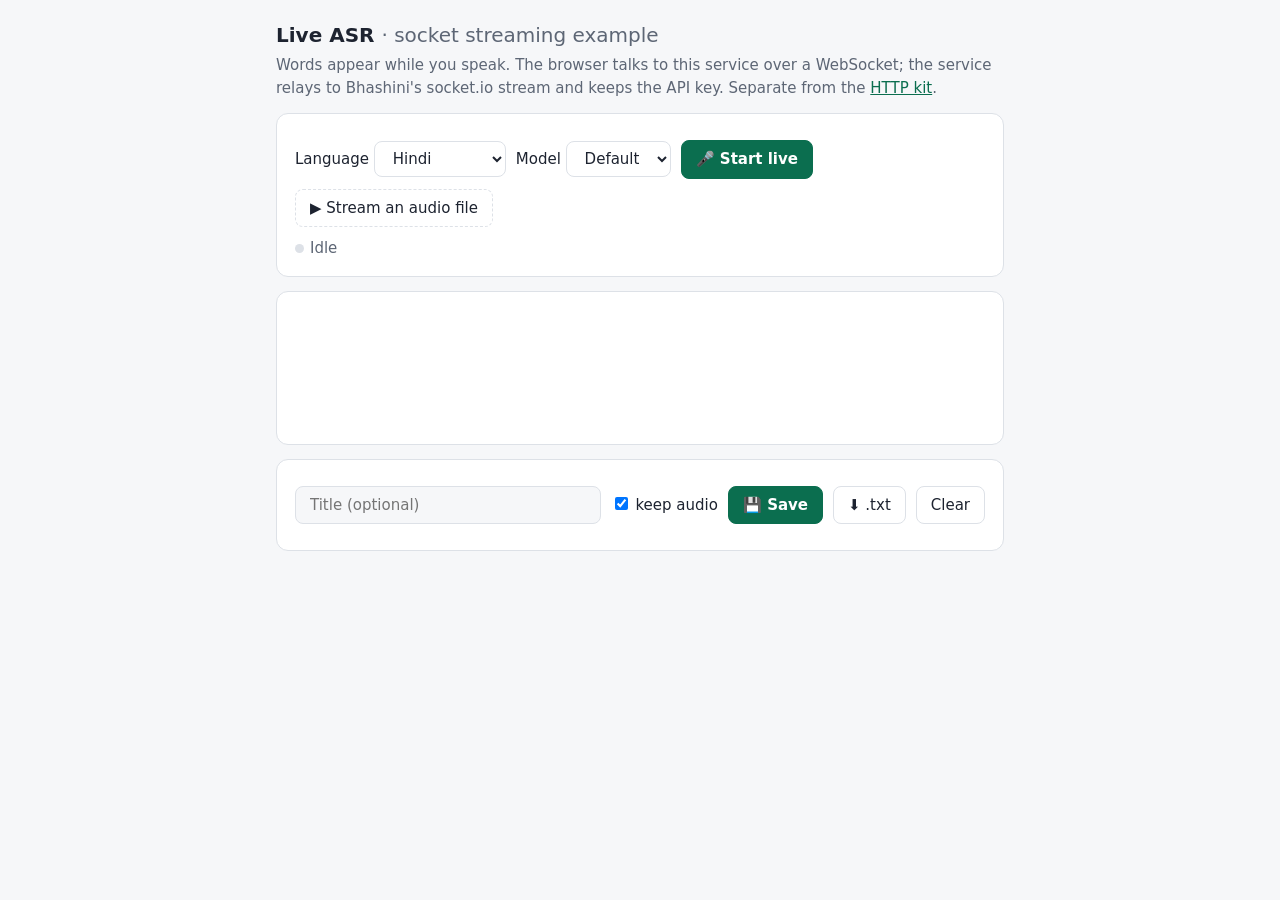
==== web/stream/index.html @ c5737dba "Let people pick Bhashini models per service - server/models.py: catalog of every model in Bhashini's" ====
<!doctype html>
<html lang="en">
<head>
    <meta charset="utf-8">
    <meta name="viewport" content="width=device-width, initial-scale=1">
    <title>Live ASR Stream</title>
    <style>
        :root { --bg: #f6f7f9; --panel: #fff; --text: #1d2330; --muted: #5d6675; --line: #dde1e7; --accent: #0b6e4f; --on-accent: #fff; --warn: #a33b20; --soft: #e9f4ef; color-scheme: light; }
        @media (prefers-color-scheme: dark) {
            :root { --bg: #12151a; --panel: #1b2027; --text: #e6e9ee; --muted: #9aa3b1; --line: #2d343e; --accent: #3fb68b; --on-accent: #0d1a14; --warn: #ff8f70; --soft: #1d2d27; color-scheme: dark; }
        }
        * { box-sizing: border-box; }
        body { margin: 0; background: var(--bg); color: var(--text); font: 15px/1.5 system-ui, -apple-system, "Segoe UI", "Noto Sans", sans-serif; }
        main { max-width: 760px; margin: 0 auto; padding: 20px 16px 60px; }
        h1 { font-size: 20px; margin: 0 0 4px; }
        p { color: var(--muted); margin: 4px 0 14px; }
        .card { background: var(--panel); border: 1px solid var(--line); border-radius: 12px; padding: 16px 18px; margin-bottom: 14px; }
        .row { display: flex; flex-wrap: wrap; gap: 10px; align-items: center; margin: 10px 0; }
        button, select, input, label.file { font: inherit; color: inherit; border: 1px solid var(--line); background: var(--panel); padding: 7px 14px; border-radius: 8px; }
        button { cursor: pointer; }
        button.primary { background: var(--accent); border-color: var(--accent); color: var(--on-accent); font-weight: 600; }
        button.live { background: var(--warn); border-color: var(--warn); color: #fff; }
        button:disabled { opacity: .5; }
        input { background: var(--bg); flex: 1 1 200px; }
        label.file { cursor: pointer; border-style: dashed; }
        label.file input { display: none; }
        #transcript { min-height: 8em; white-space: pre-wrap; }
        #partial { color: var(--muted); font-style: italic; }
        #status { min-height: 1.5em; color: var(--muted); }
        #status.error { color: var(--warn); }
        .dot { display: inline-block; width: 9px; height: 9px; border-radius: 50%; background: var(--line); margin-right: 6px; }
        .dot.on { background: var(--warn); animation: pulse 1s infinite; }
        @keyframes pulse { 50% { opacity: .3; } }
        a { color: var(--accent); }
    </style>
</head>
<body>
<main>
    <h1>Live ASR <span style="font-weight:400;color:var(--muted)">· socket streaming example</span></h1>
    <p>Words appear while you speak. The browser talks to this service over a WebSocket; the service relays to Bhashini's socket.io stream and keeps the API key. Separate from the <a id="httpLink" href="#">HTTP kit</a>.</p>

    <div class="card">
        <div class="row">
            <label>Language <select id="language">
                <option value="hi">Hindi</option><option value="en">English</option><option value="bn">Bengali</option>
                <option value="ta">Tamil</option><option value="te">Telugu</option><option value="mr">Marathi</option>
                <option value="gu">Gujarati</option><option value="kn">Kannada</option><option value="ml">Malayalam</option>
                <option value="pa">Punjabi</option><option value="or">Odia</option><option value="as">Assamese</option>
            </select></label>
            <label>Model <select id="model"><option value="">Default</option></select></label>
            <button id="mic" class="primary">🎤 Start live</button>
            <label class="file">▶ Stream an audio file <input type="file" id="file" accept="audio/*"></label>
        </div>
        <div id="status"><span class="dot" id="dot"></span><span id="statusText">Idle</span></div>
    </div>

    <div class="card">
        <div id="transcript"></div>
        <div id="partial"></div>
    </div>

    <div class="card">
        <div class="row">
            <input id="title" placeholder="Title (optional)">
            <label><input type="checkbox" id="keepAudio" checked style="flex:none"> keep audio</label>
            <button id="save" class="primary">💾 Save</button>
            <button id="download">⬇ .txt</button>
            <button id="clear">Clear</button>
        </div>
    </div>
</main>

<script type="module">
    import { createLiveAsr } from './stream.js';

    const $ = id => document.getElementById(id);
    const wsUrl = `${location.protocol === 'https:' ? 'wss' : 'ws'}://${location.host}/ws/asr`;
    $('httpLink').href = `${location.protocol}//${location.hostname}:8765/`;
    let live = null, lastWav = null;
    const lines = [];

    const status = (text, { error = false, on = false } = {}) => {
        $('statusText').textContent = text;
        $('status').classList.toggle('error', error);
        $('dot').classList.toggle('on', on);
    };
    const render = () => { $('transcript').textContent = lines.join('\n'); };

    function session() {
        return createLiveAsr({
            url: wsUrl, language: $('language').value, serviceId: $('model').value,
            onReady: () => status('Listening… pause briefly between sentences.', { on: true }),
            onPartial: text => { $('partial').textContent = text; },
            onFinal: text => { if (text) { lines.push(text); render(); } $('partial').textContent = ''; },
            onError: message => status(`⚠ ${message}`, { error: true }),
        });
    }
    async function finish() {
        status('Finishing…');
        await live.stop();
        lastWav = live.recordingWav();
        live = null;
        $('mic').textContent = '🎤 Start live';
        $('mic').classList.remove('live');
        $('file').disabled = false;
        if (!$('statusText').textContent.startsWith('⚠')) status('Stopped');
    }

    $('mic').onclick = async () => {
        if (live) return finish();
        live = session();
        $('mic').textContent = '⏹ Stop';
        $('mic').classList.add('live');
        $('file').disabled = true;
        status('Connecting…');
        try { await live.startMic(); } catch (error) { status(`⚠ ${error.message}`, { error: true }); await finish(); }
    };

    $('file').onchange = async event => {
        const file = event.target.files[0];
        event.target.value = '';
        if (!file || live) return;
        live = session();
        $('mic').textContent = '⏹ Stop';
        $('mic').classList.add('live');
        status('Connecting…');
        try { await live.streamFile(file); } catch (error) { status(`⚠ ${error.message}`, { error: true }); }
        if (live) await finish();
    };

    $('save').onclick = async () => {
        const text = lines.join('\n').trim();
        if (!text) return status('Nothing to save yet.', { error: true });
        const response = await fetch('api/transcripts', {
            method: 'POST', headers: { 'Content-Type': 'application/json' },
            body: JSON.stringify({ text, language: $('language').value, title: $('title').value,
                                   audio_content: $('keepAudio').checked ? lastWav : null }),
        });
        const data = await response.json();
        status(response.ok ? `✓ Saved as ${data.id}. It is listed under “Saved transcripts” in the HTTP kit.` : `⚠ ${data.error.message}`, { error: !response.ok });
    };
    $('download').onclick = () => {
        const a = Object.assign(document.createElement('a'), {
            href: URL.createObjectURL(new Blob([lines.join('\n')], { type: 'text/plain;charset=utf-8' })),
            download: `${($('title').value.trim() || 'live-transcript').replace(/[^\p{L}\p{N}_ -]+/gu, '_')}.txt`,
        });
        a.click();
    };
    let asrModels = [];
    function fillModels() {
        const lang = $('language').value, previous = $('model').value;
        const fitting = asrModels.filter(m => m.languages.includes(lang));
        $('model').replaceChildren(new Option('Default', ''), ...fitting.map(m =>
            new Option(`${m.ok ? '' : '⚠ '}${m.provider} · ${m.id.replace(/^bhashini\//i, '')}`, m.id)));
        $('model').value = fitting.some(m => m.id === previous) ? previous : '';
    }
    fetch('api/models').then(r => r.json()).then(data => { asrModels = data.models.asr; fillModels(); }).catch(() => {});
    $('language').onchange = fillModels;
    $('clear').onclick = () => { lines.length = 0; lastWav = null; render(); $('partial').textContent = ''; };
</script>
</body>
</html>
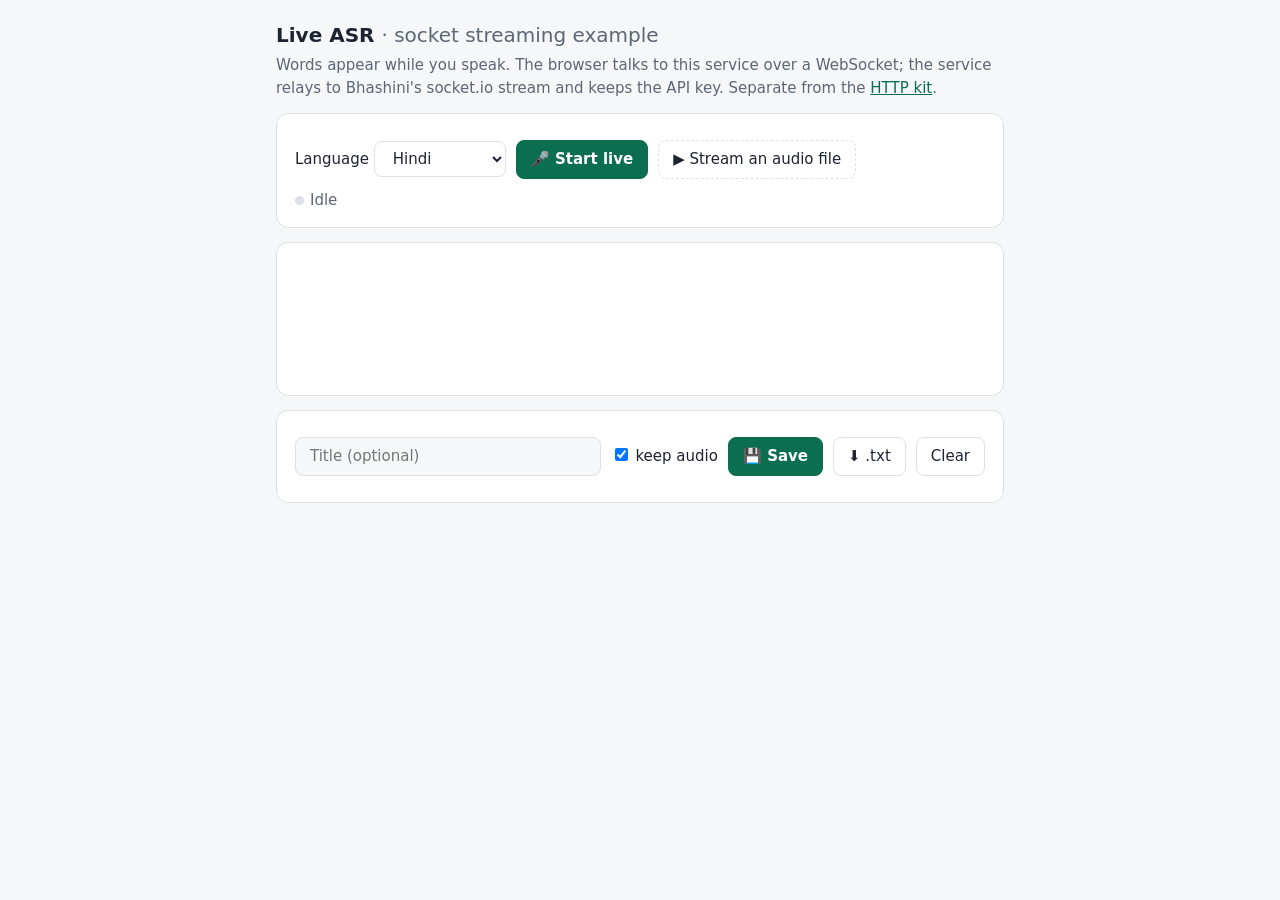
==== commit e3d718fb: "Dockerised Bhashini kit with GramStack services, live ASR and Vercel support - Docker: one image, tw" ====
--- a/web/stream/index.html
+++ b/web/stream/index.html
@@ -47,7 +47,6 @@
                 <option value="gu">Gujarati</option><option value="kn">Kannada</option><option value="ml">Malayalam</option>
                 <option value="pa">Punjabi</option><option value="or">Odia</option><option value="as">Assamese</option>
             </select></label>
-            <label>Model <select id="model"><option value="">Default</option></select></label>
             <button id="mic" class="primary">🎤 Start live</button>
             <label class="file">▶ Stream an audio file <input type="file" id="file" accept="audio/*"></label>
         </div>
@@ -88,7 +87,7 @@
 
     function session() {
         return createLiveAsr({
-            url: wsUrl, language: $('language').value, serviceId: $('model').value,
+            url: wsUrl, language: $('language').value,
             onReady: () => status('Listening… pause briefly between sentences.', { on: true }),
             onPartial: text => { $('partial').textContent = text; },
             onFinal: text => { if (text) { lines.push(text); render(); } $('partial').textContent = ''; },
@@ -146,16 +145,6 @@
         });
         a.click();
     };
-    let asrModels = [];
-    function fillModels() {
-        const lang = $('language').value, previous = $('model').value;
-        const fitting = asrModels.filter(m => m.languages.includes(lang));
-        $('model').replaceChildren(new Option('Default', ''), ...fitting.map(m =>
-            new Option(`${m.ok ? '' : '⚠ '}${m.provider} · ${m.id.replace(/^bhashini\//i, '')}`, m.id)));
-        $('model').value = fitting.some(m => m.id === previous) ? previous : '';
-    }
-    fetch('api/models').then(r => r.json()).then(data => { asrModels = data.models.asr; fillModels(); }).catch(() => {});
-    $('language').onchange = fillModels;
     $('clear').onclick = () => { lines.length = 0; lastWav = null; render(); $('partial').textContent = ''; };
 </script>
 </body>
